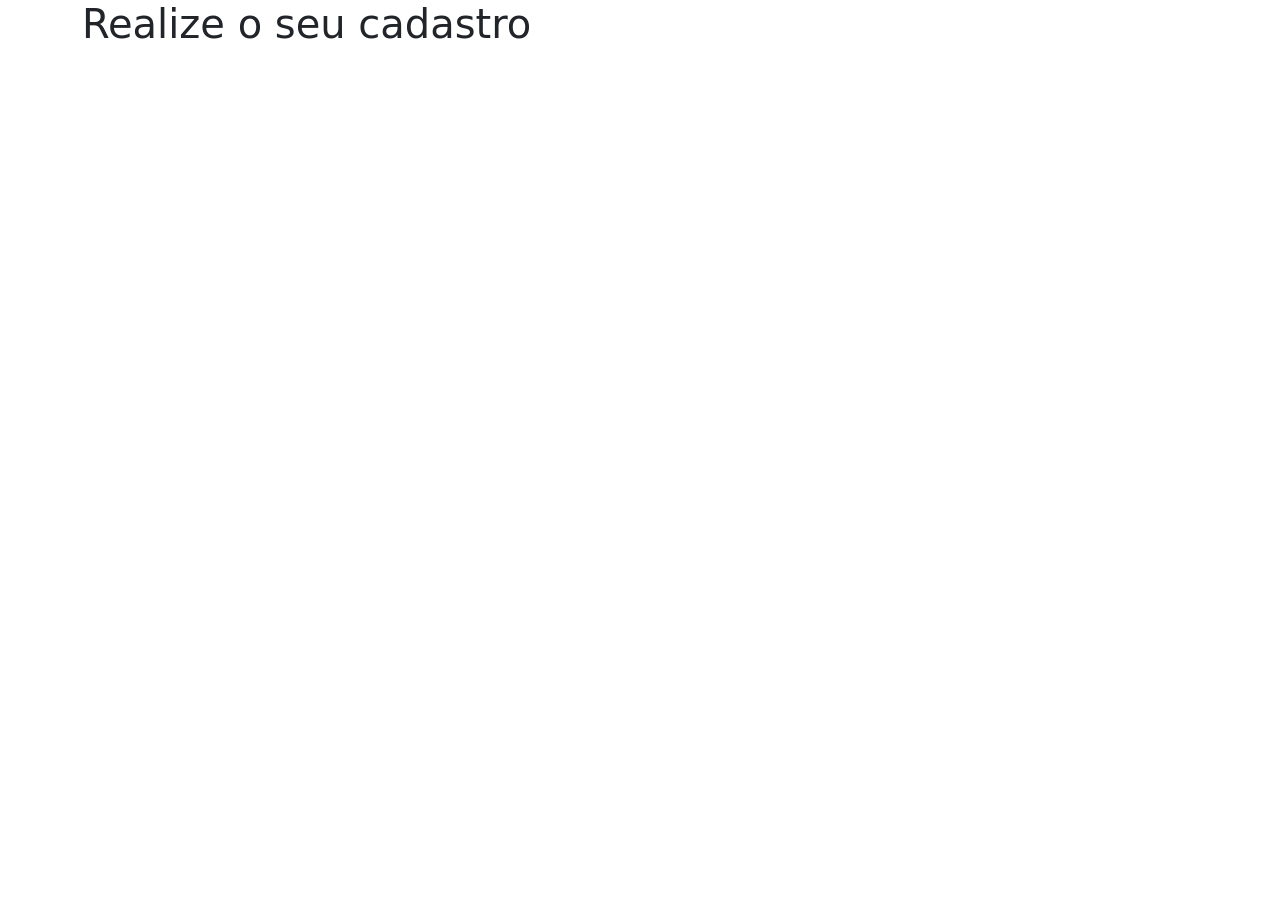
==== register.html @ a4bc2945 "ADD - Initial Configuration" ====
<!DOCTYPE html>
<html lang="en">

<head>
    <meta charset="UTF-8">
    <meta http-equiv="X-UA-Compatible" content="IE=edge">
    <meta name="viewport" content="width=device-width, initial-scale=1.0">

    <title>Register</title>

    <link href="https://cdn.jsdelivr.net/npm/bootstrap@5.3.0-alpha1/dist/css/bootstrap.min.css" rel="stylesheet"
        integrity="sha384-GLhlTQ8iRABdZLl6O3oVMWSktQOp6b7In1Zl3/Jr59b6EGGoI1aFkw7cmDA6j6gD" crossorigin="anonymous">
    <link rel="stylesheet" href="css/styles.css">

    <script src="https://cdn.jsdelivr.net/npm/bootstrap@5.0.1/dist/js/bootstrap.bundle.min.js"
        integrity="sha384-gtEjrD/SeCtmISkJkNUaaKMoLD0//ElJ19smozuHV6z3Iehds+3Ulb9Bn9Plx0x4" crossorigin="anonymous"
        defer></script>
</head>

<body>
    <div class="container">
        <h1>Realize o seu cadastro</h1>
    </div>
</body>

</html>
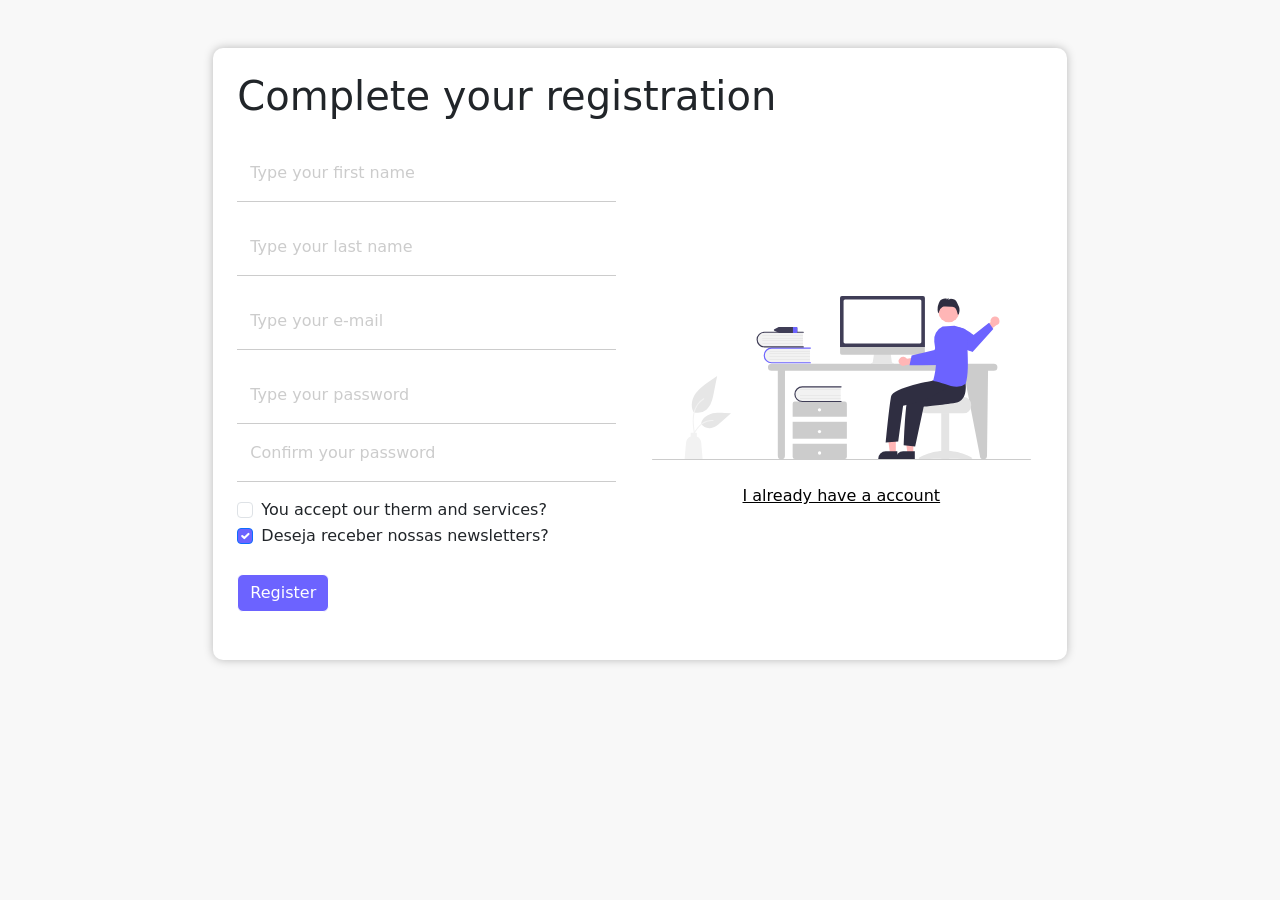
==== commit 5f0ad934: "ADD - Register Page" ====
--- a/register.html
+++ b/register.html
@@ -18,8 +18,60 @@
 </head>
 
 <body>
-    <div class="container">
-        <h1>Realize o seu cadastro</h1>
+    <div class="container col-11 col-md-8 p-4 mt-5 main-content">
+        <div class="row gx-5">
+            <h1 class="mb-4">Complete your registration</h1>
+
+            <form class="col-md-6">
+                <div class="form-floating mb-3">
+                    <input type="text" class="form-control" id="floatingFirstName" placeholder="First name">
+                    <label for="floatingFirstName">Type your first name</label>
+                </div>
+
+                <div class="form-floating mb-3">
+                    <input type="text" class="form-control" id="floatingLastName" placeholder="Last name">
+                    <label for="floatingLastName">Type your last name</label>
+                </div>
+
+                <div class="form-floating mb-3">
+                    <input type="email" class="form-control" id="floatingEmail" placeholder="name@example.com">
+                    <label for="floatingEmail">Type your e-mail</label>
+                </div>
+
+                <div class="form-floating">
+                    <input type="password" class="form-control" id="floatingPassword" placeholder="Password">
+                    <label for="floatingPassword">Type your password</label>
+                </div>
+                <div class="form-floating">
+                    <input type="password" class="form-control" id="floatingConfirmPassword" placeholder="Password">
+                    <label for="floatingConfirmPassword">Confirm your password</label>
+                </div>
+
+                <div class="form-check mt-3">
+                    <input class="form-check-input" type="checkbox" value="" id="flexCheckDefault">
+                    <label class="form-check-label" for="flexCheckDefault">
+                        You accept our therm and services?
+                    </label>
+                </div>
+                <div class="form-check">
+                    <input class="form-check-input" type="checkbox" value="" id="flexCheckChecked" checked>
+                    <label class="form-check-label" for="flexCheckChecked">
+                        Deseja receber nossas newsletters?
+                    </label>
+                </div>
+
+                <button type="submit" class="btn btn-primary col-12 col-md-auto my-4">Register</button>
+            </form>
+
+            <div class="col-md-6 row align-items-center">
+                <div>
+                    <img class="img-fluid my-4" src="img/hello.svg" alt="Ilustração de uma pessoa logando em um site">
+                    <div class="link-container">
+                        <a href="./login.html">I already have a account</a>
+                    </div>
+                </div>
+            </div>
+        </div>
     </div>
 </body>
 
--- a/css/styles.css
+++ b/css/styles.css
@@ -0,0 +1,62 @@
+/* GENERIC ELEMENTS */
+body {
+    background-color: #f8f8f8;
+}
+
+/* GENERIC CLASSES - BOOTSTRAP REPLACEMENT */
+.btn-primary {
+    background-color: #6C63FF;
+
+    border-color: inherit;
+}
+
+.btn-primary:hover {
+    background-color: #423cbb;
+    
+    border-color: inherit;
+}
+
+.form-check-input:checked {
+    background-color: #6C63FF;
+}
+
+/* CLASS CONTENT */
+.main-content {
+    background-color: white;
+
+    border-radius: 10px;
+    box-shadow: 0px 0px 10px hsla(0, 0%, 0%, 0.25);
+}
+
+    .form-control {
+        border: none;
+        border-bottom: 1px solid #ccc;
+        border-radius: 0;
+    }
+
+        .form-control:focus {
+            box-shadow: none;
+            border-color: #ccc;
+        }
+
+        .form-control ~ label {
+            color: #ccc;
+        }
+
+        .form-control:focus ~ label {
+            color: #212529;
+        }
+
+    .link-container {
+        text-align: center;
+    }
+
+        .link-container a {
+            color: black;
+
+            transition: all 0.25s;
+        }
+
+        .link-container a:hover {
+            color: #6C63FF;
+        }
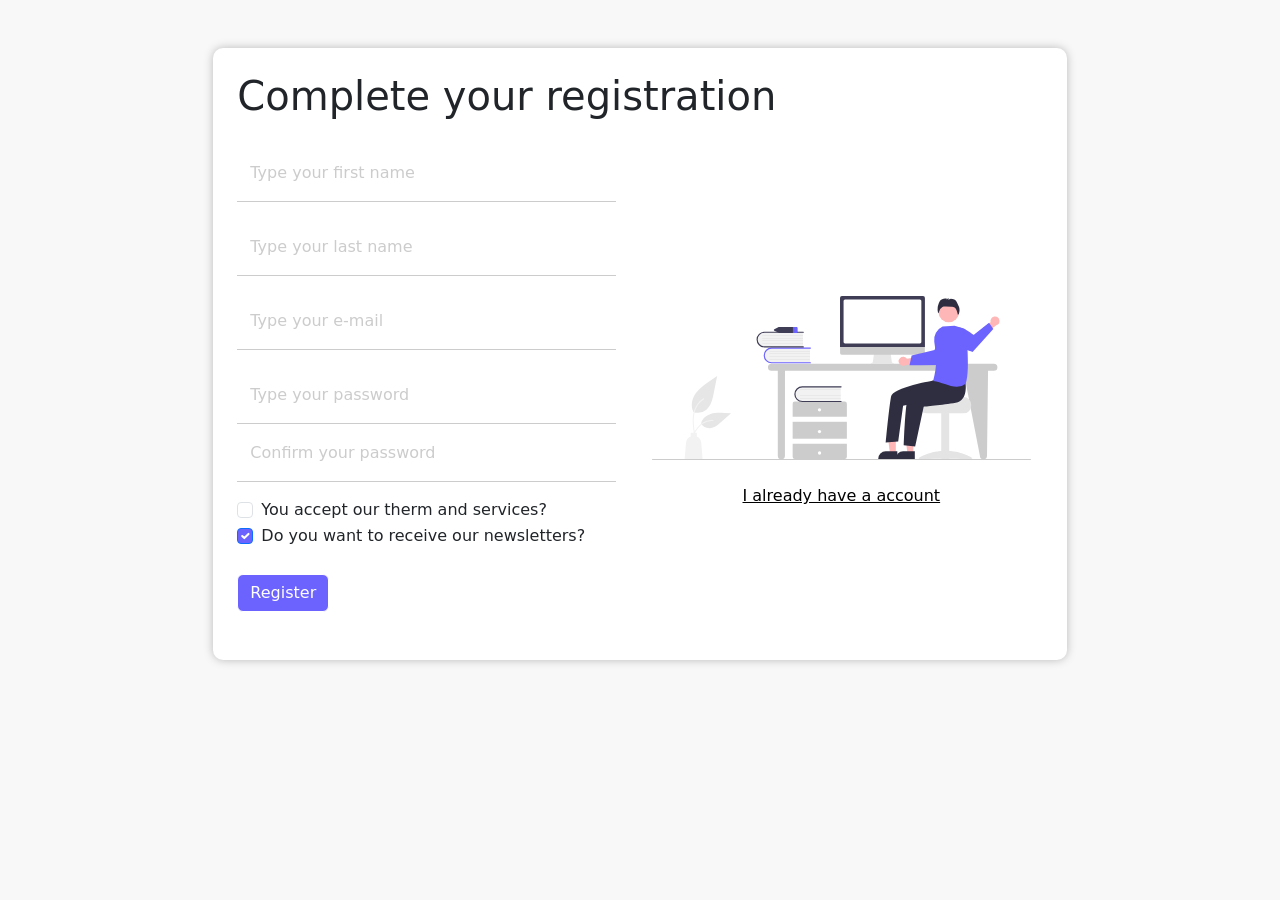
==== commit efd2acc2: "Update register.html" ====
--- a/register.html
+++ b/register.html
@@ -56,7 +56,7 @@
                 <div class="form-check">
                     <input class="form-check-input" type="checkbox" value="" id="flexCheckChecked" checked>
                     <label class="form-check-label" for="flexCheckChecked">
-                        Deseja receber nossas newsletters?
+                        Do you want to receive our newsletters?
                     </label>
                 </div>
 
@@ -67,7 +67,7 @@
                 <div>
                     <img class="img-fluid my-4" src="img/hello.svg" alt="Ilustração de uma pessoa logando em um site">
                     <div class="link-container">
-                        <a href="./login.html">I already have a account</a>
+                        <a href="./index.html">I already have a account</a>
                     </div>
                 </div>
             </div>
@@ -75,4 +75,4 @@
     </div>
 </body>
 
-</html>+</html>
